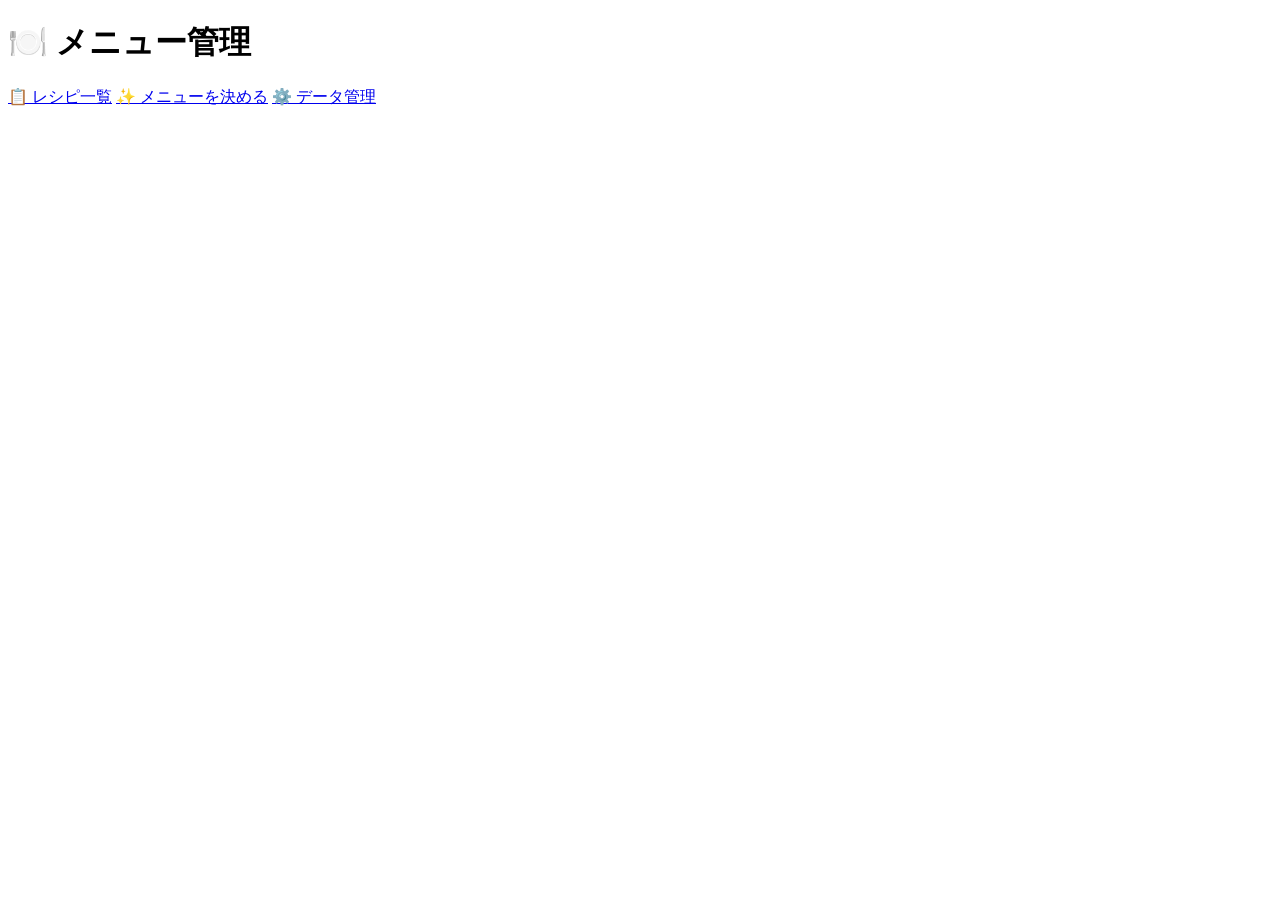
==== HTML/index.html @ ffd8ec64 "フォルダ構成変更" ====
<!DOCTYPE html>
<html lang="ja">
<head>
  <meta charset="UTF-8">
  <meta name="viewport" content="width=device-width, initial-scale=1.0, maximum-scale=1.0">
  <meta property="og:title" content="メニュー管理">
  <meta property="og:description" content="メニュー管理">
  <meta property="og:image" content="https://kaniten0410-lang.github.io/recipe-summary/tai.png">
  <title>メニュー管理</title>
  <link rel="stylesheet" href="/recipe_summary/CSS/style.css">
  <link rel="icon" href="../tai.png">
</head>
<body>

  <div class="name">
    <div class="image-insert"></div>
    <h1>🍽️ メニュー管理</h1>
    <div class="image-insert"></div>
  </div>

  <div class="buttons">
    <a href="list.html" class="btn btn-list">📋 レシピ一覧</a>
    <a href="menu.html" class="btn btn-menu">✨ メニューを決める</a>
    <a href="management.html" class="btn btn-management">⚙️ データ管理</a>
  </div>
  <script src="/recipe_summary/javascript/index_script.js"></script>
</body>
</html>
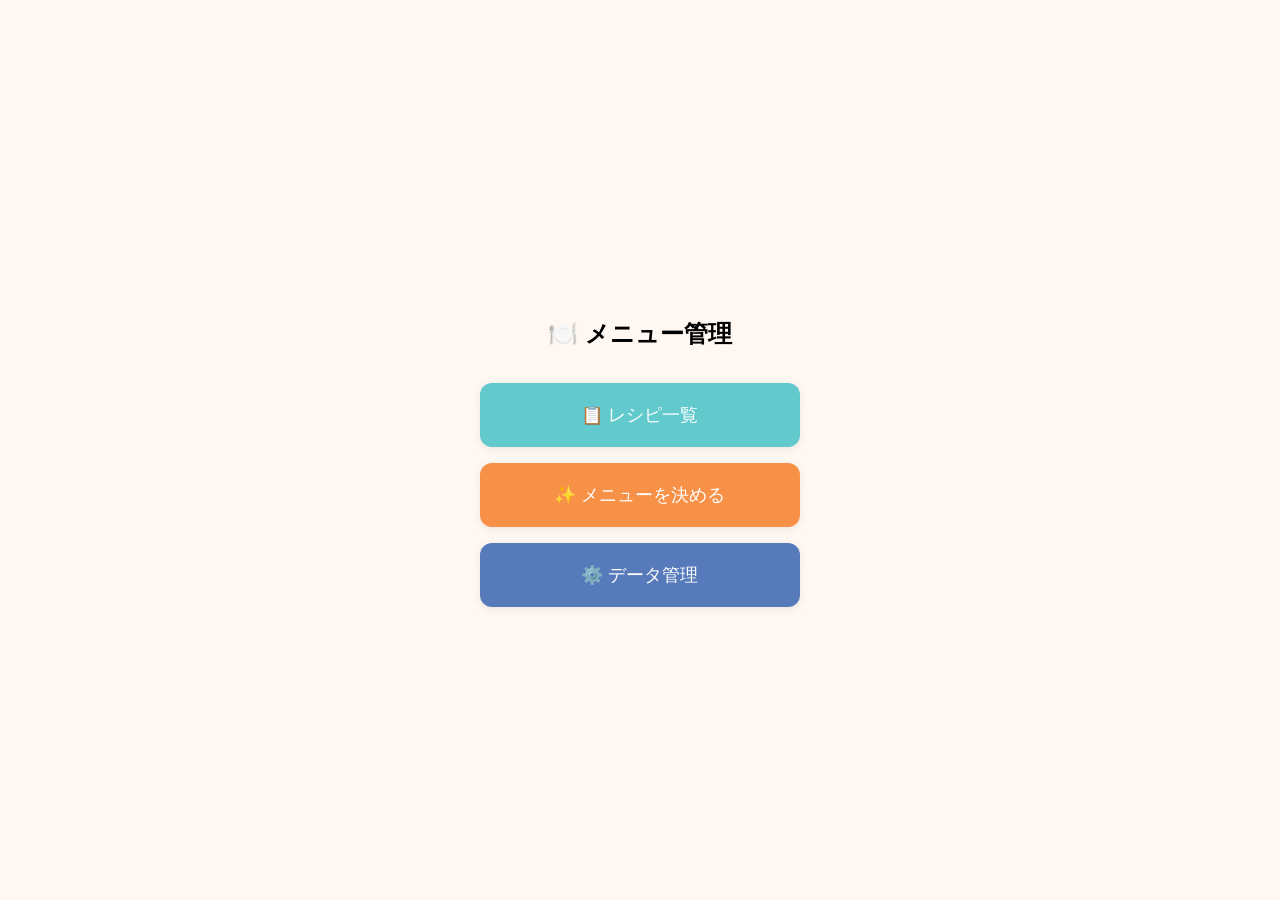
==== commit bc6941d4: "相対パスに変更" ====
--- a/HTML/index.html
+++ b/HTML/index.html
@@ -7,7 +7,7 @@
   <meta property="og:description" content="メニュー管理">
   <meta property="og:image" content="https://kaniten0410-lang.github.io/recipe-summary/tai.png">
   <title>メニュー管理</title>
-  <link rel="stylesheet" href="/recipe_summary/CSS/style.css">
+  <link rel="stylesheet" href="../CSS/style.css">
   <link rel="icon" href="../tai.png">
 </head>
 <body>
@@ -23,6 +23,6 @@
     <a href="menu.html" class="btn btn-menu">✨ メニューを決める</a>
     <a href="management.html" class="btn btn-management">⚙️ データ管理</a>
   </div>
-  <script src="/recipe_summary/javascript/index_script.js"></script>
+  <script src="../javascript/index_script.js"></script>
 </body>
 </html>
--- a/CSS/style.css
+++ b/CSS/style.css
@@ -0,0 +1,100 @@
+* {
+    box-sizing: border-box;
+    margin: 0;
+    padding: 0;
+}
+
+body {
+    font-family: Arial, sans-serif;
+    background: #fff8f2;
+    min-height: 100vh;
+    display: flex;
+    flex-direction: column;
+    align-items: center;
+    justify-content: center;
+    padding: 16px;
+}
+
+h1 {
+    font-size: 24px;
+    margin-bottom: 8px;
+    text-align: center;
+    padding: 5px;
+}
+
+p {
+    font-size: 14px;
+    margin:5px auto 40px;
+    text-align: center;
+}
+
+.buttons {
+    display: flex;
+    flex-direction: column;
+    gap: 16px;
+    width: 100%;
+    max-width: 320px;
+}
+
+.btn {
+    padding: 20px;
+    border: none;
+    border-radius: 12px;
+    font-size: 18px;
+    cursor: pointer;
+    text-decoration: none;
+    text-align: center;
+    box-shadow: 0 2px 8px rgba(0,0,0,0.08);
+}
+
+.btn-list {
+    background: #62c9cc;
+    color: white;
+}
+
+.btn-menu {
+    background: #f79148;
+    color: white;
+}
+
+.btn-management {
+    background: #567aba;
+    color: white;
+}
+
+.btn:hover {
+    opacity: 0.85;
+}
+
+.name{
+  display: flex;
+  margin:  0 auto;
+  text-align: center;
+  padding: 20px;
+}
+
+@keyframes egg-slide {
+  0%   { background-position: 200% 50%; }
+  100% { background-position: -250% 50%; }
+}
+
+.image-insert {
+  display: none;
+}
+
+@media (max-width: 600px) {
+  .name {
+    display: block;
+    width: 100%;
+    padding: 18px 20px 40px;
+  }
+  .image-insert{
+    background-image:url(../tamago.png);
+    display: block;
+    background-size: contain; 
+    width: 100%;
+    height: 50px;
+    animation: egg-slide 15s linear infinite;
+    will-change: background-position;
+  }
+}
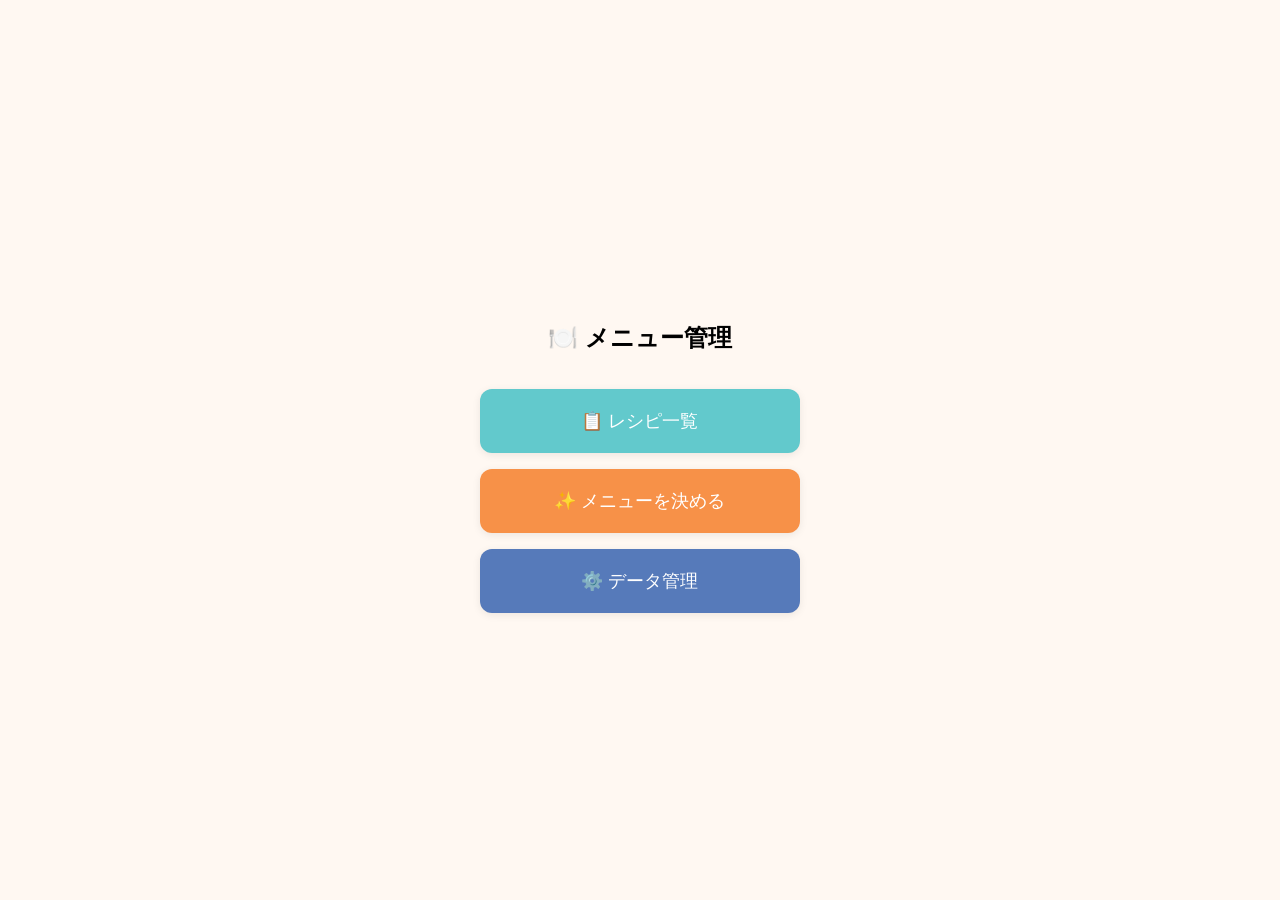
==== commit 366f5e5d: "画像整理" ====
--- a/HTML/index.html
+++ b/HTML/index.html
@@ -8,7 +8,7 @@
   <meta property="og:image" content="https://kaniten0410-lang.github.io/recipe-summary/tai.png">
   <title>メニュー管理</title>
   <link rel="stylesheet" href="../CSS/style.css">
-  <link rel="icon" href="../tai.png">
+  <link rel="icon" href="../image/tai.png">
 </head>
 <body>
 
--- a/CSS/style.css
+++ b/CSS/style.css
@@ -17,9 +17,8 @@
 
 h1 {
     font-size: 24px;
-    margin-bottom: 8px;
+    margin: 15px;
     text-align: center;
-    padding: 5px;
 }
 
 p {
@@ -89,7 +88,6 @@
     padding: 18px 20px 40px;
   }
   .image-insert{
-    background-image:url(../tamago.png);
     display: block;
     background-size: contain; 
     width: 100%;
